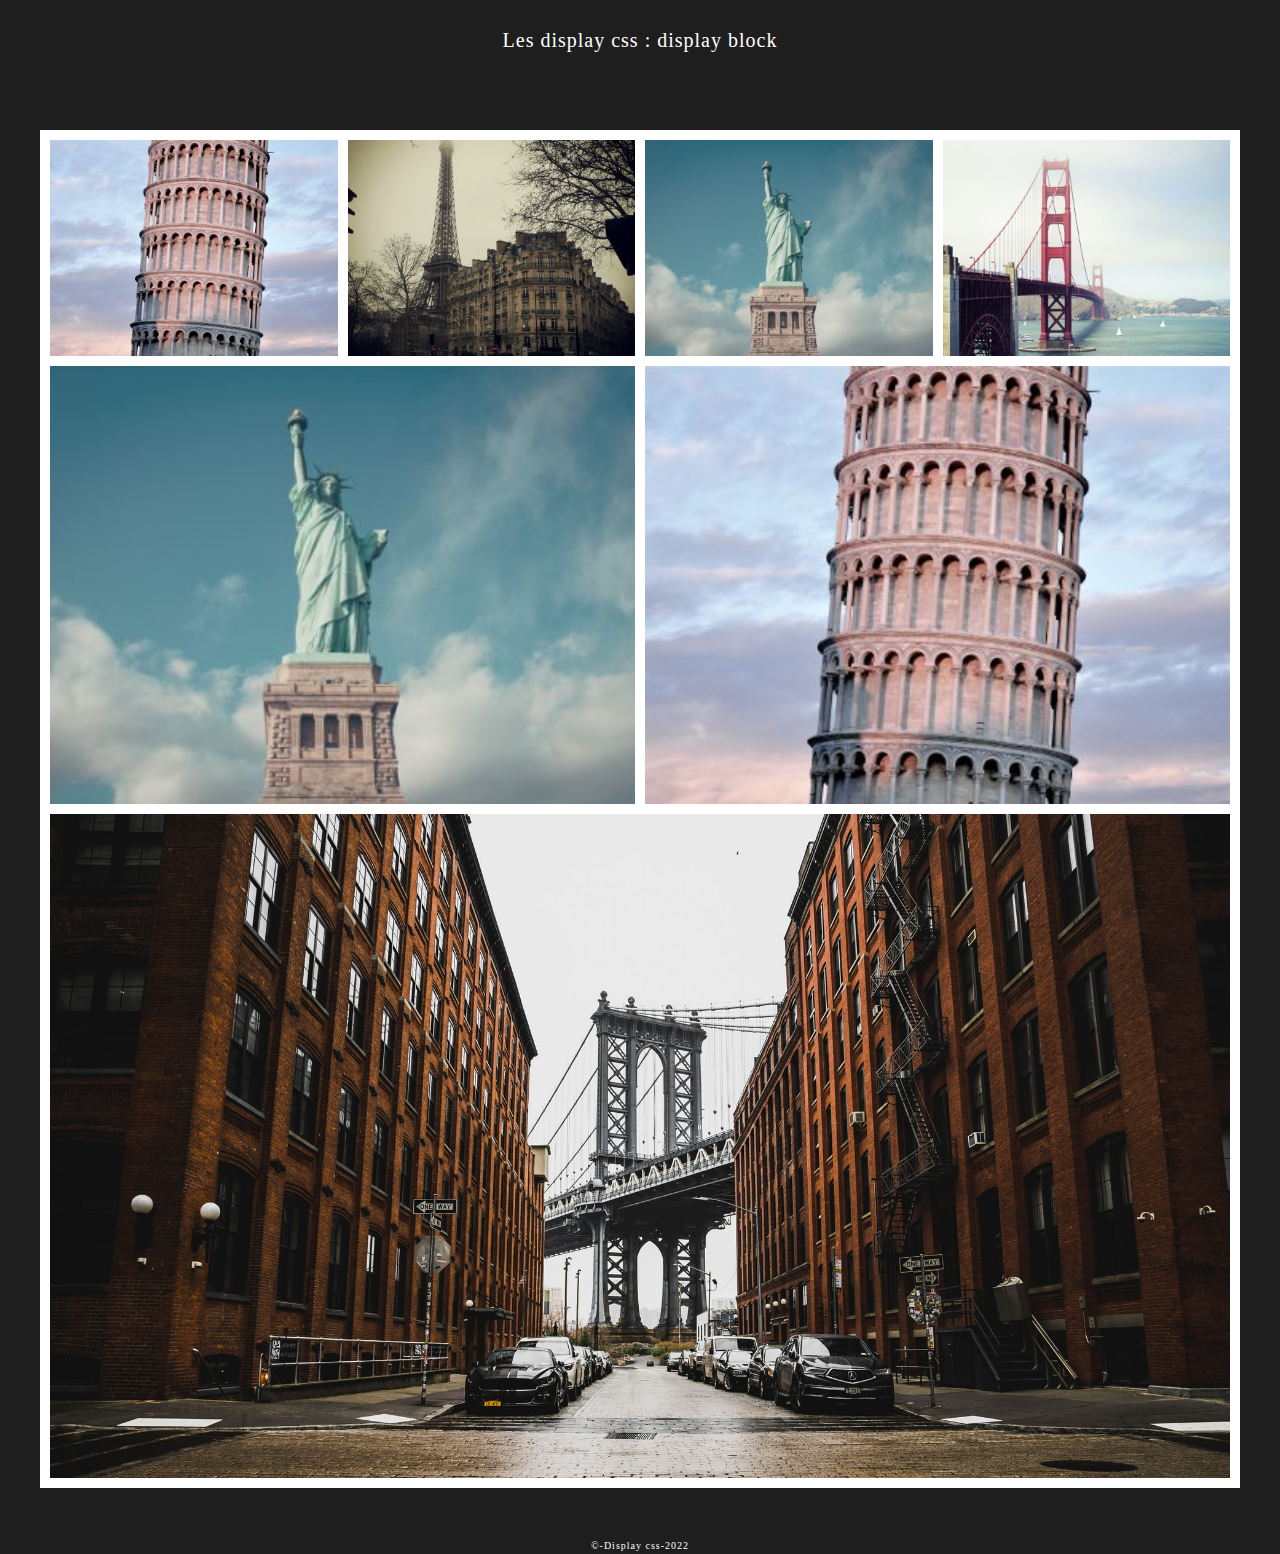
==== display-inline-block.html @ ad46abf6 "first commit" ====
<!DOCTYPE html>
<html lang="en">
<head>
    <meta charset="UTF-8">
    <meta http-equiv="X-UA-Compatible" content="IE=edge">
    <meta name="viewport" content="width=device-width, initial-scale=1.0">
    <link rel="stylesheet" href="./css/inline-block.css">
    <title>Les display css : display block</title>
</head>
<body>
    <header>
        <h1>
            <!-- add icon -->
            Les display css : display block
        </h1>
    </header>
    <main>
        <!-- content for grid -->
        <div class="gallery-primary" role="group" aria-labelledby="pictures">
            <ul id="pictures">
                <li><img src="./asset/pisa.jpg" alt="ville de pise"></li><!--
                --><li><img src="./asset/paris.jpg" alt="ville de paris"></li><!--
                --><li><img src="./asset/newyork2.jpg" alt="ville de ny"></li><!--
                --><li><img src="./asset/sanfran.jpg" alt="ville de LA"></li>
                <!-- two pictures -->
                <li><img src ="./asset/newyork2.jpg" alt="ville de ny"></li><!--
                --><li><img src ="./asset/pisa.jpg" alt="ville de pise"></li><!--
                --><!-- last picture -->
                <li><img src ="./asset/02.jpg" alt="ville de ny"></li>
            </ul>
        </div>

    </main>
    <footer>
        <p>
            &copy;-Display css-2022
        </p>
    </footer>
    
</body>
</html>
---- css/inline-block.css ----
@import url('https://fonts.googleapis.com/css2?family=Roboto+Slab:wght@100;200;300;400&display=swap');
html{
    font-size: 62.5%; /* 16 mult 62.5 = 10.000 rem*/
}
body{
    font: 1.6rem;
    margin: 0;
    letter-spacing: 0.1rem;
    line-height: 1.6;
    background-color: rgb(30, 30, 30);
}
h1,h2,h3,h4,h5,h6,
p,ul,ol,figure{
    margin: 0;
    padding: 0;
    list-style: none;
}

/* sélecteur universel */
*{
    box-sizing: border-box;
}
img{
    height: 100%;
    width: 100%;
    display: inline-block;
    vertical-align: middle;
    object-fit: cover;
}
a{
    text-decoration: none;
    color: var(--color-alert);
}
button{
        background-color: transparent;
        border: 0;
        padding: 0;
        font-size: inherit;
}
/* theme */
header h1{
    text-align: center;
    line-height: 8rem;
    color: rgb(255, 255, 255);
    font-weight: 200;
}

/* grid */
.gallery-primary{
    max-width: 120rem;
    margin: 5rem auto 5rem;
    background: #fff;
}
.gallery-primary ul{
    padding: 1rem 0 0 1rem;
    font-size: 0; /* supprime l'espace blanc */
}
.gallery-primary ul li{
    display: inline-block;
    margin: 0 1rem 1rem 0;
    width: calc(100% / 4 - 1rem);
}
.gallery-primary ul li:nth-child(5),
:is(ul li:nth-child(6)){
    width: calc(100% / 2 - 1rem);
}
.gallery-primary ul li:nth-child(7){
    width: calc(100% / 1 - 1rem);
}
footer *{
    text-align: center;
    color: #fff;
}
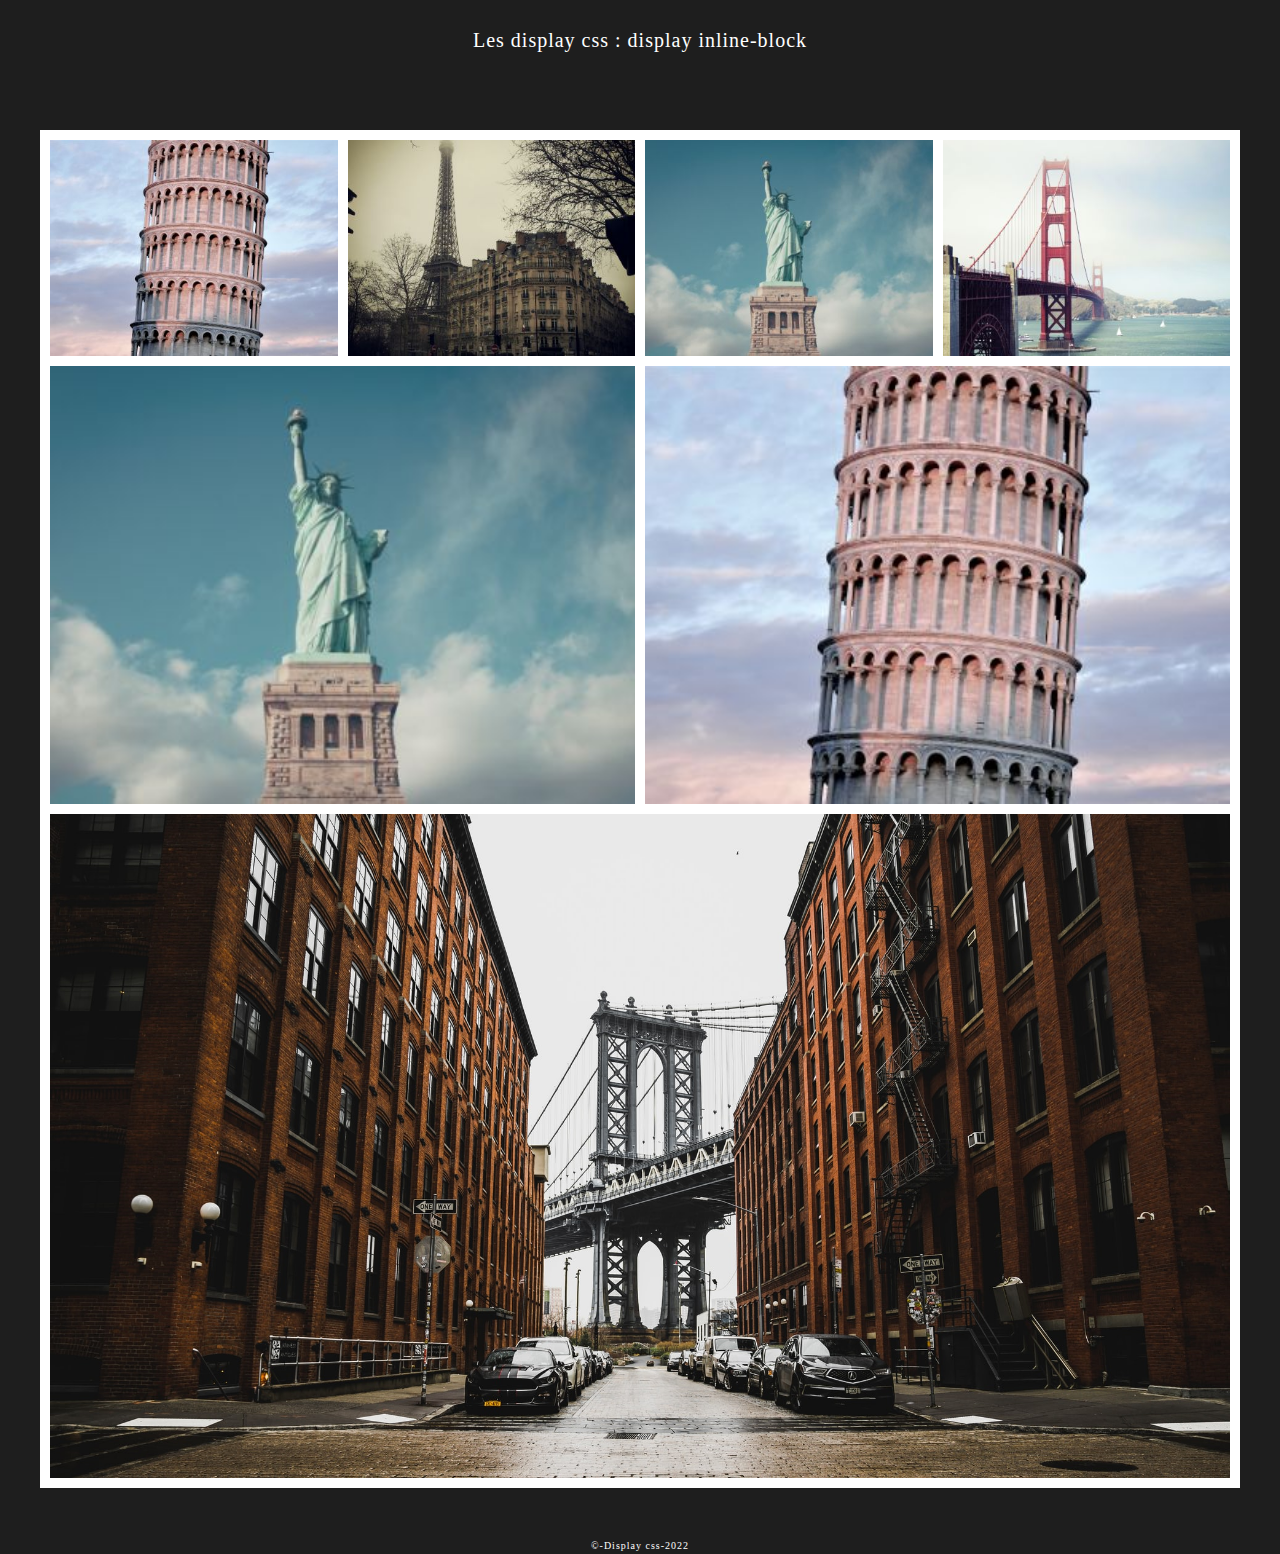
==== commit e6bd6a4c: "display grid" ====
--- a/display-inline-block.html
+++ b/display-inline-block.html
@@ -5,13 +5,13 @@
     <meta http-equiv="X-UA-Compatible" content="IE=edge">
     <meta name="viewport" content="width=device-width, initial-scale=1.0">
     <link rel="stylesheet" href="./css/inline-block.css">
-    <title>Les display css : display block</title>
+    <title>Les display css : display inline-block</title>
 </head>
 <body>
     <header>
         <h1>
             <!-- add icon -->
-            Les display css : display block
+            Les display css : display inline-block
         </h1>
     </header>
     <main>
